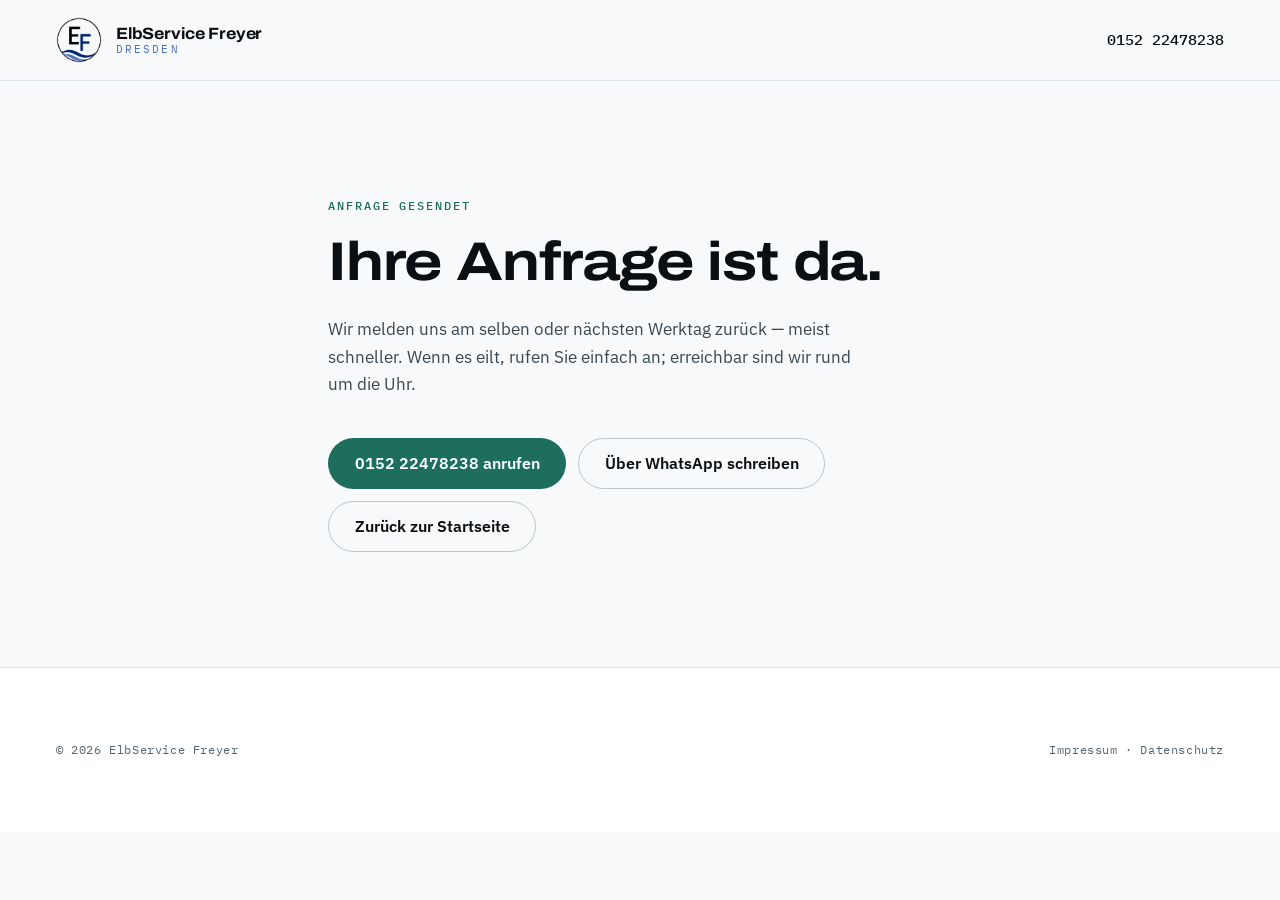
==== danke.html @ c34483cc "Echte Daten, eigene Fotos, Referenzgalerie und Formularversand Kontaktdaten und Rechtstexte - Telefo" ====
<!doctype html>
<html lang="de">
<head>
<meta charset="utf-8">
<meta name="viewport" content="width=device-width, initial-scale=1">
<title>Anfrage gesendet — ElbService Freyer</title>
<meta name="description" content="Ihre Anfrage an ElbService Freyer ist eingegangen.">
<meta name="robots" content="noindex">
<link rel="icon" href="assets/img/signet-ef.png">
<link rel="stylesheet" href="assets/css/schriften.css">
<link rel="stylesheet" href="assets/css/stil.css">
</head>
<body>

<header class="kopf">
  <div class="bahn kopf__inhalt">
    <a class="kopf__logo" href="index.html">
      <img src="assets/img/signet-ef.png" alt="" width="58" height="58">
      <span class="kopf__wortmarke">
        <span class="kopf__name">ElbService Freyer</span>
        <span class="kopf__ort">Dresden</span>
      </span>
    </a>
    <a class="kopf__ruf" href="tel:+4915222478238"><span>0152 22478238</span></a>
  </div>
</header>

<main id="inhalt">
  <section class="abschnitt">
    <div class="bahn" style="max-width:44rem">
      <span class="marke">Anfrage gesendet</span>
      <h1 style="font-size:clamp(2rem,4.5vw,3.4rem)">Ihre Anfrage ist da.</h1>
      <p class="vorspann" style="margin-top:1.5rem">
        Wir melden uns am selben oder nächsten Werktag zurück — meist schneller.
        Wenn es eilt, rufen Sie einfach an; erreichbar sind wir rund um die Uhr.
      </p>

      <div style="display:flex;flex-wrap:wrap;gap:0.75rem;margin-top:2.5rem">
        <a class="knopf knopf--voll" href="tel:+4915222478238">0152 22478238 anrufen</a>
        <a class="knopf knopf--linie" href="https://wa.me/4915222478238" rel="noopener noreferrer" target="_blank">Über WhatsApp schreiben</a>
        <a class="knopf knopf--linie" href="index.html">Zurück zur Startseite</a>
      </div>
    </div>
  </section>
</main>

<footer class="fuss">
  <div class="bahn">
    <div class="fuss__schluss" style="padding-top:0;border:0">
      <span>© <span id="jahr">2026</span> ElbService Freyer</span>
      <span><a href="impressum.html">Impressum</a> · <a href="datenschutz.html">Datenschutz</a></span>
    </div>
  </div>
</footer>

<script>document.getElementById("jahr").textContent = new Date().getFullYear();</script>
</body>
</html>
---- assets/css/schriften.css ----
/* ElbService Freyer — Schriften, lokal ausgeliefert.
   Bewusst nicht ueber fonts.googleapis.com eingebunden: so verlaesst beim
   Seitenaufruf keine IP-Adresse den eigenen Server, und die Seite bleibt
   ohne fremde Verbindung vollstaendig. Geladen werden nur die Schnitte
   latin und latin-ext — alles, was fuer deutschen Text noetig ist. */

/* latin-ext */
@font-face {
  font-family: 'Archivo';
  font-style: normal;
  font-weight: 400 800;
  font-stretch: 100% 125%;
  font-display: swap;
  src: url(../fonts/archivo-latin-ext-400_800.woff2) format('woff2');
  unicode-range: U+0100-02BA, U+02BD-02C5, U+02C7-02CC, U+02CE-02D7, U+02DD-02FF, U+0304, U+0308, U+0329, U+1D00-1DBF, U+1E00-1E9F, U+1EF2-1EFF, U+2020, U+20A0-20AB, U+20AD-20C0, U+2113, U+2C60-2C7F, U+A720-A7FF;
}

/* latin */
@font-face {
  font-family: 'Archivo';
  font-style: normal;
  font-weight: 400 800;
  font-stretch: 100% 125%;
  font-display: swap;
  src: url(../fonts/archivo-latin-400_800.woff2) format('woff2');
  unicode-range: U+0000-00FF, U+0131, U+0152-0153, U+02BB-02BC, U+02C6, U+02DA, U+02DC, U+0304, U+0308, U+0329, U+2000-206F, U+20AC, U+2122, U+2191, U+2193, U+2212, U+2215, U+FEFF, U+FFFD;
}

/* latin-ext */
@font-face {
  font-family: 'IBM Plex Sans';
  font-style: normal;
  font-weight: 400;
  font-stretch: 100%;
  font-display: swap;
  src: url(../fonts/plexsans-latin-ext-400.woff2) format('woff2');
  unicode-range: U+0100-02BA, U+02BD-02C5, U+02C7-02CC, U+02CE-02D7, U+02DD-02FF, U+0304, U+0308, U+0329, U+1D00-1DBF, U+1E00-1E9F, U+1EF2-1EFF, U+2020, U+20A0-20AB, U+20AD-20C0, U+2113, U+2C60-2C7F, U+A720-A7FF;
}

/* latin */
@font-face {
  font-family: 'IBM Plex Sans';
  font-style: normal;
  font-weight: 400;
  font-stretch: 100%;
  font-display: swap;
  src: url(../fonts/plexsans-latin-400.woff2) format('woff2');
  unicode-range: U+0000-00FF, U+0131, U+0152-0153, U+02BB-02BC, U+02C6, U+02DA, U+02DC, U+0304, U+0308, U+0329, U+2000-206F, U+20AC, U+2122, U+2191, U+2193, U+2212, U+2215, U+FEFF, U+FFFD;
}

/* latin-ext */
@font-face {
  font-family: 'IBM Plex Sans';
  font-style: normal;
  font-weight: 500;
  font-stretch: 100%;
  font-display: swap;
  src: url(../fonts/plexsans-latin-ext-500.woff2) format('woff2');
  unicode-range: U+0100-02BA, U+02BD-02C5, U+02C7-02CC, U+02CE-02D7, U+02DD-02FF, U+0304, U+0308, U+0329, U+1D00-1DBF, U+1E00-1E9F, U+1EF2-1EFF, U+2020, U+20A0-20AB, U+20AD-20C0, U+2113, U+2C60-2C7F, U+A720-A7FF;
}

/* latin */
@font-face {
  font-family: 'IBM Plex Sans';
  font-style: normal;
  font-weight: 500;
  font-stretch: 100%;
  font-display: swap;
  src: url(../fonts/plexsans-latin-500.woff2) format('woff2');
  unicode-range: U+0000-00FF, U+0131, U+0152-0153, U+02BB-02BC, U+02C6, U+02DA, U+02DC, U+0304, U+0308, U+0329, U+2000-206F, U+20AC, U+2122, U+2191, U+2193, U+2212, U+2215, U+FEFF, U+FFFD;
}

/* latin-ext */
@font-face {
  font-family: 'IBM Plex Sans';
  font-style: normal;
  font-weight: 600;
  font-stretch: 100%;
  font-display: swap;
  src: url(../fonts/plexsans-latin-ext-600.woff2) format('woff2');
  unicode-range: U+0100-02BA, U+02BD-02C5, U+02C7-02CC, U+02CE-02D7, U+02DD-02FF, U+0304, U+0308, U+0329, U+1D00-1DBF, U+1E00-1E9F, U+1EF2-1EFF, U+2020, U+20A0-20AB, U+20AD-20C0, U+2113, U+2C60-2C7F, U+A720-A7FF;
}

/* latin */
@font-face {
  font-family: 'IBM Plex Sans';
  font-style: normal;
  font-weight: 600;
  font-stretch: 100%;
  font-display: swap;
  src: url(../fonts/plexsans-latin-600.woff2) format('woff2');
  unicode-range: U+0000-00FF, U+0131, U+0152-0153, U+02BB-02BC, U+02C6, U+02DA, U+02DC, U+0304, U+0308, U+0329, U+2000-206F, U+20AC, U+2122, U+2191, U+2193, U+2212, U+2215, U+FEFF, U+FFFD;
}

/* latin-ext */
@font-face {
  font-family: 'IBM Plex Mono';
  font-style: normal;
  font-weight: 400;
  font-display: swap;
  src: url(../fonts/plexmono-latin-ext-400.woff2) format('woff2');
  unicode-range: U+0100-02BA, U+02BD-02C5, U+02C7-02CC, U+02CE-02D7, U+02DD-02FF, U+0304, U+0308, U+0329, U+1D00-1DBF, U+1E00-1E9F, U+1EF2-1EFF, U+2020, U+20A0-20AB, U+20AD-20C0, U+2113, U+2C60-2C7F, U+A720-A7FF;
}

/* latin */
@font-face {
  font-family: 'IBM Plex Mono';
  font-style: normal;
  font-weight: 400;
  font-display: swap;
  src: url(../fonts/plexmono-latin-400.woff2) format('woff2');
  unicode-range: U+0000-00FF, U+0131, U+0152-0153, U+02BB-02BC, U+02C6, U+02DA, U+02DC, U+0304, U+0308, U+0329, U+2000-206F, U+20AC, U+2122, U+2191, U+2193, U+2212, U+2215, U+FEFF, U+FFFD;
}

/* latin-ext */
@font-face {
  font-family: 'IBM Plex Mono';
  font-style: normal;
  font-weight: 500;
  font-display: swap;
  src: url(../fonts/plexmono-latin-ext-500.woff2) format('woff2');
  unicode-range: U+0100-02BA, U+02BD-02C5, U+02C7-02CC, U+02CE-02D7, U+02DD-02FF, U+0304, U+0308, U+0329, U+1D00-1DBF, U+1E00-1E9F, U+1EF2-1EFF, U+2020, U+20A0-20AB, U+20AD-20C0, U+2113, U+2C60-2C7F, U+A720-A7FF;
}

/* latin */
@font-face {
  font-family: 'IBM Plex Mono';
  font-style: normal;
  font-weight: 500;
  font-display: swap;
  src: url(../fonts/plexmono-latin-500.woff2) format('woff2');
  unicode-range: U+0000-00FF, U+0131, U+0152-0153, U+02BB-02BC, U+02C6, U+02DA, U+02DC, U+0304, U+0308, U+0329, U+2000-206F, U+20AC, U+2122, U+2191, U+2193, U+2212, U+2215, U+FEFF, U+FFFD;
}
---- assets/css/stil.css ----
/* ==========================================================================
   ElbService Freyer — Dresden
   Glas- und Fensterreinigung

   Gestaltungssystem
   -----------------
   Die Seite ist als Fenster gebaut. Flaechen sind Scheiben (.scheibe),
   Trennlinien sind Sprossen (.sprosse) — also die Stege, die eine
   Verglasung teilen. Deshalb: keine abgerundeten Ecken an Glasflaechen,
   Haarlinien statt Schatten, und ein Raster mit ungleichen Feldern,
   wie es echte Dresdner Altbaufenster haben.

   Die Akzentfarbe ist das Gruen der Glaskante — die Farbe, die Floatglas
   von der Seite zeigt. Sie ersetzt das erwartbare Signalblau.
   ========================================================================== */

/* --- Token ---------------------------------------------------------------- */

:root {
  /* Farbe */
  --tinte:      #0A0F14;  /* Schrift, aus dem Logo-Schwarz, leicht kuehl   */
  --elbe:       #17356B;  /* Marineblau der Logo-Welle, Traegerfarbe       */
  --strom:      #4A72C4;  /* helleres Wellenblau, sekundaer                */
  --glaskante:  #1E6E5E;  /* Gruen der Floatglas-Kante, einziger Akzent    */
  --tageslicht: #F7F9FA;  /* kuehles Fast-Weiss, Grundflaeche              */
  --dunst:      #DCE4E9;  /* beschlagene Scheibe, Linien und Raender       */
  --weiss:      #FFFFFF;

  /* Schrift */
  --display: "Archivo", "Helvetica Neue", Arial, sans-serif;
  --text:    "IBM Plex Sans", "Segoe UI", system-ui, sans-serif;
  --daten:   "IBM Plex Mono", "SFMono-Regular", Consolas, monospace;

  /* Raster */
  --bahn:  78rem;   /* Breite des Satzspiegels */
  --steg:  1px;     /* Staerke einer Sprosse   */
  --luft:  clamp(4.5rem, 9vw, 8.5rem); /* vertikaler Abstand der Abschnitte */
}

/* --- Grundlage ------------------------------------------------------------ */

*, *::before, *::after { box-sizing: border-box; }

html {
  -webkit-text-size-adjust: 100%;
  scroll-behavior: smooth;
  scroll-padding-top: 6rem;
}

@media (prefers-reduced-motion: reduce) {
  html { scroll-behavior: auto; }
}

body {
  margin: 0;
  background: var(--tageslicht);
  color: var(--tinte);
  font-family: var(--text);
  font-size: 1.0625rem;
  line-height: 1.65;
  font-feature-settings: "kern", "liga";
  -webkit-font-smoothing: antialiased;
}

img, svg { display: block; max-width: 100%; height: auto; }

a { color: inherit; }

:focus-visible {
  outline: 3px solid var(--glaskante);
  outline-offset: 3px;
}

/* Sprungmarke fuer Tastatur- und Screenreader-Nutzung */
.sprung {
  position: absolute;
  left: 1rem;
  top: -6rem;
  z-index: 100;
  padding: 0.75rem 1.25rem;
  background: var(--tinte);
  color: var(--weiss);
  font-family: var(--daten);
  font-size: 0.8125rem;
  text-decoration: none;
  transition: top 0.18s ease;
}
.sprung:focus { top: 1rem; }

/* --- Typografie ----------------------------------------------------------- */

h1, h2, h3, h4 {
  font-family: var(--display);
  font-weight: 700;
  font-stretch: 118%;          /* breit wie eine Fensteroeffnung */
  line-height: 1.04;
  letter-spacing: -0.022em;
  margin: 0;
  text-wrap: balance;
}

h1 { font-size: clamp(2.65rem, 6.6vw, 5.6rem); }
h2 { font-size: clamp(2rem, 4.1vw, 3.35rem); }
h3 { font-size: clamp(1.2rem, 1.7vw, 1.45rem); font-stretch: 106%; letter-spacing: -0.012em; }
h4 { font-size: 1.0625rem; font-stretch: 104%; }

p { margin: 0 0 1.15em; }
p:last-child { margin-bottom: 0; }

/* Kennzeichnung ueber einer Ueberschrift: Nummer, Bereich, Kategorie */
.marke {
  display: block;
  font-family: var(--daten);
  font-size: 0.75rem;
  font-weight: 500;
  letter-spacing: 0.16em;
  text-transform: uppercase;
  color: var(--glaskante);
  margin-bottom: 1.15rem;
}

.vorspann {
  font-size: clamp(1.075rem, 1.35vw, 1.24rem);
  line-height: 1.6;
  color: #3A4750;
  max-width: 54ch;
}

/* --- Raster --------------------------------------------------------------- */

.bahn {
  width: 100%;
  max-width: var(--bahn);
  margin-inline: auto;
  padding-inline: clamp(1.25rem, 4vw, 2.5rem);
}

.abschnitt { padding-block: var(--luft); }

.abschnitt--eng { padding-block: calc(var(--luft) * 0.62); }

/* Sprossen: die Haarlinien, die Flaechen teilen */
.sprosse-oben  { border-top: var(--steg) solid var(--dunst); }
.sprosse-unten { border-bottom: var(--steg) solid var(--dunst); }

.kopfzeile-abschnitt {
  display: grid;
  grid-template-columns: minmax(0, 1fr);
  gap: 1.5rem;
  margin-bottom: clamp(2.5rem, 4.5vw, 4rem);
}

@media (min-width: 60rem) {
  .kopfzeile-abschnitt {
    grid-template-columns: minmax(0, 1.05fr) minmax(0, 0.95fr);
    gap: clamp(2rem, 5vw, 4.5rem);
    align-items: end;
  }
}

/* --- Schaltflaechen ------------------------------------------------------- */

.knopf {
  display: inline-flex;
  align-items: center;
  gap: 0.6rem;
  padding: 0.95rem 1.6rem;
  border: var(--steg) solid transparent;
  border-radius: 999px;
  font-family: var(--text);
  font-size: 0.975rem;
  font-weight: 600;
  line-height: 1.2;
  text-decoration: none;
  cursor: pointer;
  transition: background-color 0.18s ease, color 0.18s ease,
              border-color 0.18s ease, transform 0.18s ease;
}

.knopf:hover { transform: translateY(-2px); }

.knopf--voll {
  background: var(--glaskante);
  color: var(--weiss);
}
.knopf--voll:hover { background: #175A4C; }

.knopf--linie {
  background: transparent;
  color: var(--tinte);
  border-color: #B9C6CE;
}
.knopf--linie:hover { border-color: var(--tinte); background: var(--weiss); }

.knopf--dunkel {
  background: var(--tinte);
  color: var(--weiss);
}
.knopf--dunkel:hover { background: var(--elbe); }

.knopf__pfeil { transition: transform 0.18s ease; }
.knopf:hover .knopf__pfeil { transform: translateX(3px); }

@media (prefers-reduced-motion: reduce) {
  .knopf, .knopf__pfeil { transition: none; }
  .knopf:hover { transform: none; }
  .knopf:hover .knopf__pfeil { transform: none; }
}

/* --- Kopfbereich der Seite ------------------------------------------------ */

.kopf {
  position: sticky;
  top: 0;
  z-index: 50;
  background: rgba(247, 249, 250, 0.88);
  backdrop-filter: saturate(180%) blur(14px);
  -webkit-backdrop-filter: saturate(180%) blur(14px);
  border-bottom: var(--steg) solid var(--dunst);
}

.kopf__inhalt {
  display: flex;
  align-items: center;
  justify-content: space-between;
  gap: 1.5rem;
  min-height: 5rem;
}

.kopf__logo {
  display: flex;
  align-items: center;
  gap: 0.85rem;
  text-decoration: none;
  flex-shrink: 0;
}

.kopf__logo img { width: 2.9rem; height: auto; }

.kopf__wortmarke {
  display: flex;
  flex-direction: column;
  line-height: 1.1;
}

.kopf__name {
  font-family: var(--display);
  font-stretch: 108%;
  font-weight: 700;
  font-size: 1.02rem;
  letter-spacing: -0.01em;
}

.kopf__ort {
  font-family: var(--daten);
  font-size: 0.6875rem;
  letter-spacing: 0.19em;
  text-transform: uppercase;
  color: var(--strom);
}

.kopf__nav {
  display: none;
  gap: 2rem;
}

.kopf__nav a {
  font-size: 0.95rem;
  font-weight: 500;
  text-decoration: none;
  padding-block: 0.35rem;
  border-bottom: 2px solid transparent;
  transition: border-color 0.18s ease;
}

.kopf__nav a:hover { border-bottom-color: var(--glaskante); }

.kopf__ruf {
  display: none;
  align-items: center;
  gap: 0.55rem;
  font-family: var(--daten);
  font-size: 0.94rem;
  font-weight: 500;
  text-decoration: none;
  white-space: nowrap;
}

.kopf__ruf:hover { color: var(--glaskante); }

@media (min-width: 62rem) {
  .kopf__nav { display: flex; }
  .kopf__ruf { display: inline-flex; }
}

/* Auf kleinen Schirmen ersetzt eine feste Leiste unten die Navigation */
.rufleiste {
  position: fixed;
  left: 0;
  right: 0;
  bottom: 0;
  z-index: 60;
  display: grid;
  grid-template-columns: repeat(3, 1fr);
  border-top: var(--steg) solid var(--dunst);
  background: var(--weiss);
}

.rufleiste a {
  padding: 1rem 0.75rem;
  text-align: center;
  font-size: 0.94rem;
  font-weight: 600;
  text-decoration: none;
}

.rufleiste a + a { border-left: var(--steg) solid var(--dunst); }

.rufleiste a:last-child {
  background: var(--glaskante);
  border-left: 0;
  color: var(--weiss);
}

@media (min-width: 62rem) {
  .rufleiste { display: none; }
}

/* --- Aufmacher: eine Scheibe, die einmal gewischt wird -------------------- */

.aufmacher {
  position: relative;
  overflow: hidden;
  border-bottom: var(--steg) solid var(--dunst);
  isolation: isolate;
}

/* Ebene 1 — das, was hinter der Scheibe liegt.
   Bis das eigene Foto vorliegt, steht hier Dresdner Vormittagshimmel
   aus reinem CSS. Austausch: .aufmacher__blick { background-image: url(...) } */
.aufmacher__blick {
  position: absolute;
  inset: 0;
  z-index: -2;
  background-color: #9FBBD4;
  background-position: center 62%;
  background-image:
    /* Verdunklung nur unten, wo die Schrift steht */
    linear-gradient(to top, rgba(9, 20, 38, 0.78) 0%, rgba(9, 20, 38, 0.46) 32%, rgba(9, 20, 38, 0.12) 58%, rgba(9, 20, 38, 0) 78%),
    /* Lichteinfall von links oben, wie durch eine offene Fensterlaibung */
    radial-gradient(120% 90% at 14% 6%, rgba(255, 255, 255, 0.9) 0%, rgba(255, 255, 255, 0) 52%),
    /* Himmel ueber der Elbe: hell oben, tief unten */
    url("../img/aufmacher.jpg");
  background-size: cover;
  background-position: center;
}

/* Ebene 2 — der Schmutzfilm. Wird beim Laden einmal abgezogen. */
.aufmacher__film {
  position: absolute;
  inset: -2%;
  z-index: -1;
  pointer-events: none;
  backdrop-filter: blur(7px) saturate(65%) brightness(108%);
  -webkit-backdrop-filter: blur(7px) saturate(65%) brightness(108%);
  background-image:
    repeating-linear-gradient(96deg,
      rgba(255, 255, 255, 0.26) 0px,
      rgba(255, 255, 255, 0.26) 2px,
      rgba(255, 255, 255, 0)    2px,
      rgba(255, 255, 255, 0)    17px),
    repeating-linear-gradient(83deg,
      rgba(190, 205, 215, 0.3) 0px,
      rgba(190, 205, 215, 0.3) 1px,
      rgba(190, 205, 215, 0)   1px,
      rgba(190, 205, 215, 0)   28px);
  clip-path: polygon(-25% 0, 100% 0, 100% 100%, 0 100%);
  animation: abziehen 1.5s cubic-bezier(0.55, 0.06, 0.32, 1) 0.35s forwards;
}

@keyframes abziehen {
  to { clip-path: polygon(112% 0, 130% 0, 130% 100%, 100% 100%); }
}

/* Die Kante des Abziehers, die dem Film vorausläuft */
.aufmacher__kante {
  position: absolute;
  top: -12%;
  bottom: -12%;
  left: 0;
  width: 3px;
  z-index: -1;
  pointer-events: none;
  transform: rotate(6deg) translateX(-30vw);
  background: linear-gradient(to bottom,
    rgba(255, 255, 255, 0),
    rgba(255, 255, 255, 0.95) 18%,
    rgba(255, 255, 255, 0.95) 82%,
    rgba(255, 255, 255, 0));
  box-shadow: 0 0 26px 7px rgba(255, 255, 255, 0.5);
  opacity: 0;
  animation: kante-laeuft 1.5s cubic-bezier(0.55, 0.06, 0.32, 1) 0.35s forwards;
}

@keyframes kante-laeuft {
  0%   { transform: rotate(6deg) translateX(-30vw); opacity: 0; }
  12%  { opacity: 1; }
  88%  { opacity: 1; }
  100% { transform: rotate(6deg) translateX(112vw); opacity: 0; }
}

/* Wer Bewegung reduziert, bekommt die saubere Scheibe sofort. */
@media (prefers-reduced-motion: reduce) {
  .aufmacher__film { animation: none; opacity: 0; }
  .aufmacher__kante { animation: none; opacity: 0; }
}

.aufmacher__satz {
  position: relative;
  padding-block: clamp(6rem, 15vh, 11rem) clamp(3.5rem, 7vh, 5.5rem);
  min-height: min(82vh, 46rem);
  display: flex;
  flex-direction: column;
  justify-content: flex-end;
  color: var(--weiss);
}

/* Die Ortszeile steht im hellen Teil des Bildes und braucht einen eigenen
   Grund — sonst haengt ihre Lesbarkeit davon ab, welches Foto dahinterliegt. */
.aufmacher__ort {
  align-self: flex-start;
  margin: 0 0 1.6rem;
  padding: 0.45rem 0.85rem;
  background: rgba(9, 20, 38, 0.55);
  backdrop-filter: blur(8px);
  -webkit-backdrop-filter: blur(8px);
  border: var(--steg) solid rgba(255, 255, 255, 0.3);
  font-family: var(--daten);
  font-size: 0.72rem;
  letter-spacing: 0.18em;
  text-transform: uppercase;
  color: var(--weiss);
}

/* Die Sprosse laeuft durch die Zeile — wie ein Fensterkreuz vor dem Blick */
.aufmacher__titel {
  position: relative;
  max-width: 17ch;
  text-shadow: 0 2px 30px rgba(10, 15, 20, 0.32);
}

.aufmacher__titel::after {
  content: "";
  position: absolute;
  left: -100vw;
  right: -100vw;
  top: 52%;
  height: var(--steg);
  background: rgba(255, 255, 255, 0.5);
  pointer-events: none;
}

/* Der senkrechte Steg laeuft ueber die volle Hoehe des Aufmachers. */
.aufmacher__satz::before {
  content: "";
  position: absolute;
  top: 0;
  bottom: 0;
  left: 63%;
  width: var(--steg);
  background: linear-gradient(to bottom,
    rgba(255, 255, 255, 0),
    rgba(255, 255, 255, 0.42) 18%,
    rgba(255, 255, 255, 0.42) 88%,
    rgba(255, 255, 255, 0));
  pointer-events: none;
}

/* Auf schmalen Schirmen fehlt der senkrechte Steg — die Waagerechte allein
   liest sich dann wie ein Durchstreichen, deshalb entfaellt auch sie. */
@media (max-width: 44rem) {
  .aufmacher__satz::before { display: none; }
  .aufmacher__titel::after { display: none; }
}

.aufmacher__text {
  margin-top: 1.9rem;
  max-width: 46ch;
  font-size: clamp(1.075rem, 1.4vw, 1.22rem);
  line-height: 1.58;
  color: rgba(255, 255, 255, 0.94);
  text-shadow: 0 1px 16px rgba(10, 15, 20, 0.4);
}

.aufmacher__wege {
  display: flex;
  flex-wrap: wrap;
  gap: 0.85rem;
  margin-top: 2.6rem;
}

.aufmacher__weiss {
  background: var(--weiss);
  color: var(--tinte);
}
.aufmacher__weiss:hover { background: var(--tageslicht); }

.aufmacher__klar {
  background: rgba(255, 255, 255, 0.1);
  color: var(--weiss);
  border-color: rgba(255, 255, 255, 0.55);
}
.aufmacher__klar:hover { background: rgba(255, 255, 255, 0.2); }

/* Kennzahlenband unter dem Aufmacher.
   Die Sprossen entstehen als 1px-Luecke ueber der Traegerfarbe — so sitzen
   sie bei jeder Spaltenzahl richtig, ohne Randregeln je Feld. */
.band {
  display: grid;
  grid-template-columns: repeat(2, minmax(0, 1fr));
  gap: var(--steg);
  background: var(--dunst);
  border-block: var(--steg) solid var(--dunst);
}

.band__feld {
  padding: 1.7rem clamp(1.25rem, 3vw, 2.25rem);
  background: var(--weiss);
}

.band__wert {
  display: block;
  font-family: var(--display);
  font-stretch: 112%;
  font-weight: 700;
  font-size: clamp(1.15rem, 1.5vw, 1.32rem);
  letter-spacing: -0.015em;
  line-height: 1.2;
  margin-bottom: 0.45rem;
  text-wrap: balance;
}

.band__was {
  font-family: var(--daten);
  font-size: 0.75rem;
  letter-spacing: 0.11em;
  text-transform: uppercase;
  color: #55636D;
}

@media (min-width: 52rem) {
  .band { grid-template-columns: repeat(4, minmax(0, 1fr)); }
}

/* --- Zwei Wege: Zuhause und Objekt --------------------------------------- */

.wege {
  display: grid;
  grid-template-columns: minmax(0, 1fr);
  gap: var(--steg);
  background: var(--dunst);
  border: var(--steg) solid var(--dunst);
}

@media (min-width: 54rem) {
  .wege { grid-template-columns: repeat(2, minmax(0, 1fr)); }
}

.weg {
  display: flex;
  flex-direction: column;
  gap: 1.5rem;
  padding: clamp(2rem, 4vw, 3.25rem);
  background: var(--weiss);
}

.weg__kopf {
  display: flex;
  align-items: baseline;
  justify-content: space-between;
  gap: 1rem;
}

.weg__wer {
  font-family: var(--daten);
  font-size: 0.75rem;
  letter-spacing: 0.16em;
  text-transform: uppercase;
  color: var(--strom);
}

.weg__liste {
  list-style: none;
  margin: 0;
  padding: 0;
  display: grid;
  gap: 0.85rem;
}

.weg__liste li {
  display: grid;
  grid-template-columns: 1.35rem minmax(0, 1fr);
  gap: 0.7rem;
  align-items: start;
  font-size: 0.985rem;
  color: #3A4750;
}

.weg__haken {
  width: 1.35rem;
  height: 1.35rem;
  flex-shrink: 0;
  color: var(--glaskante);
  margin-top: 0.1rem;
}

.weg__fuss { margin-top: auto; padding-top: 0.5rem; }

/* --- Leistungen: ein Fenster mit ungleichen Feldern ----------------------- */

.fenster {
  display: grid;
  grid-template-columns: minmax(0, 1fr);
  gap: var(--steg);
  background: var(--dunst);
  border: var(--steg) solid var(--dunst);
}

/* Ab Tablet: das grosse Feld links, vier kleinere rechts —
   die Aufteilung eines Altbaufensters mit Oberlicht. */
@media (min-width: 50rem) {
  .fenster {
    grid-template-columns: repeat(2, minmax(0, 1fr));
    grid-template-rows: repeat(2, minmax(0, 1fr));
  }
  .fenster__feld--gross {
    grid-row: span 2;
  }
}

@media (min-width: 72rem) {
  .fenster {
    grid-template-columns: 1.35fr 1fr 1fr;
    grid-template-rows: repeat(2, minmax(0, 1fr));
  }
}

.fenster__feld {
  display: flex;
  flex-direction: column;
  gap: 0.9rem;
  padding: clamp(1.75rem, 3vw, 2.5rem);
  background: var(--weiss);
  transition: background-color 0.2s ease;
}

.fenster__feld:hover { background: #FCFDFD; }

.fenster__feld--gross { justify-content: space-between; }

.fenster__zeichen {
  width: 2.5rem;
  height: 2.5rem;
  color: var(--elbe);
  margin-bottom: 0.35rem;
}

.fenster__feld--gross .fenster__zeichen { width: 3.1rem; height: 3.1rem; }

.fenster__text {
  font-size: 0.975rem;
  color: #3A4750;
  margin: 0;
}

.fenster__mit {
  list-style: none;
  margin: 0.35rem 0 0;
  padding: 0;
  display: flex;
  flex-wrap: wrap;
  gap: 0.4rem;
}

.fenster__mit li {
  font-family: var(--daten);
  font-size: 0.7rem;
  letter-spacing: 0.06em;
  text-transform: uppercase;
  color: #55636D;
  border: var(--steg) solid var(--dunst);
  padding: 0.3rem 0.6rem;
}

/* --- Ergebnis: Regler zwischen vorher und nachher ------------------------ */

.ergebnis {
  position: relative;
  border: var(--steg) solid var(--dunst);
  background: var(--weiss);
  overflow: hidden;
  aspect-ratio: 4 / 5;
  touch-action: pan-y;
}

@media (min-width: 50rem) {
  .ergebnis { aspect-ratio: 4 / 3; }
}

.ergebnis__bild {
  position: absolute;
  inset: 0;
  width: 100%;
  height: 100%;
  object-fit: cover;
  user-select: none;
  -webkit-user-drag: none;
}

.ergebnis__bild--nachher {
  /* Der geputzte Zustand liegt oben und wird von links freigegeben. */
  clip-path: inset(0 calc(100% - var(--stand, 50%)) 0 0);
}

.ergebnis__schild {
  position: absolute;
  bottom: 1rem;
  z-index: 3;
  font-family: var(--daten);
  font-size: 0.7rem;
  letter-spacing: 0.15em;
  text-transform: uppercase;
  padding: 0.4rem 0.75rem;
  background: rgba(10, 15, 20, 0.72);
  color: var(--weiss);
  pointer-events: none;
}

.ergebnis__schild--vorher  { right: 1rem; }
.ergebnis__schild--nachher { left: 1rem; }

.ergebnis__kante {
  position: absolute;
  top: 0;
  bottom: 0;
  left: var(--stand, 50%);
  width: 2px;
  z-index: 4;
  background: var(--weiss);
  box-shadow: 0 0 18px rgba(10, 15, 20, 0.35);
  pointer-events: none;
  transform: translateX(-1px);
}

.ergebnis__griff {
  position: absolute;
  top: 50%;
  left: 50%;
  width: 3rem;
  height: 3rem;
  transform: translate(-50%, -50%);
  border-radius: 999px;
  background: var(--weiss);
  color: var(--tinte);
  display: grid;
  place-items: center;
  box-shadow: 0 4px 20px rgba(10, 15, 20, 0.3);
}

/* Der eigentliche Regler liegt unsichtbar darueber:
   so funktionieren Ziehen, Tastatur und Screenreader ohne Zusatzcode. */
.ergebnis__regler {
  position: absolute;
  inset: 0;
  z-index: 5;
  width: 100%;
  height: 100%;
  margin: 0;
  opacity: 0;
  cursor: ew-resize;
  appearance: none;
  -webkit-appearance: none;
  background: transparent;
}

.ergebnis__regler:focus-visible { opacity: 0; }
.ergebnis:has(.ergebnis__regler:focus-visible) {
  outline: 3px solid var(--glaskante);
  outline-offset: 3px;
}

/* --- Ablauf: hier tragen die Nummern echte Reihenfolge ------------------- */

.ablauf {
  list-style: none;
  margin: 0;
  padding: 0;
  display: grid;
  grid-template-columns: minmax(0, 1fr);
  gap: var(--steg);
  background: var(--dunst);
  border: var(--steg) solid var(--dunst);
  counter-reset: schritt;
}

@media (min-width: 44rem) { .ablauf { grid-template-columns: repeat(2, minmax(0, 1fr)); } }
@media (min-width: 68rem) { .ablauf { grid-template-columns: repeat(4, minmax(0, 1fr)); } }

.ablauf__schritt {
  counter-increment: schritt;
  padding: clamp(1.75rem, 3vw, 2.4rem);
  background: var(--weiss);
  display: flex;
  flex-direction: column;
  gap: 0.75rem;
}

.ablauf__schritt::before {
  content: counter(schritt, decimal-leading-zero);
  font-family: var(--daten);
  font-size: 0.8rem;
  font-weight: 500;
  letter-spacing: 0.14em;
  color: var(--glaskante);
  padding-bottom: 0.85rem;
  border-bottom: var(--steg) solid var(--dunst);
  margin-bottom: 0.35rem;
}

.ablauf__text {
  font-size: 0.975rem;
  color: #3A4750;
  margin: 0;
}

/* --- Was den Preis bestimmt ---------------------------------------------- */

.rechnung {
  display: grid;
  grid-template-columns: minmax(0, 1fr);
  gap: var(--steg);
  background: var(--dunst);
  border: var(--steg) solid var(--dunst);
}

@media (min-width: 56rem) { .rechnung { grid-template-columns: repeat(2, minmax(0, 1fr)); } }

.rechnung__posten {
  display: grid;
  grid-template-columns: minmax(0, 1fr) auto;
  gap: 0.5rem 1.5rem;
  align-items: baseline;
  padding: 1.5rem clamp(1.5rem, 3vw, 2.25rem);
  background: var(--weiss);
}

.rechnung__was {
  font-family: var(--display);
  font-stretch: 106%;
  font-weight: 700;
  font-size: 1.06rem;
  letter-spacing: -0.01em;
}

.rechnung__wirkung {
  font-family: var(--daten);
  font-size: 0.72rem;
  letter-spacing: 0.1em;
  text-transform: uppercase;
  color: var(--strom);
  white-space: nowrap;
}

.rechnung__erklaerung {
  grid-column: 1 / -1;
  font-size: 0.95rem;
  color: #3A4750;
  margin: 0;
}

.hinweis {
  display: flex;
  gap: 0.85rem;
  align-items: flex-start;
  margin-top: 1.75rem;
  padding: 1.25rem 1.5rem;
  background: #EAF2F0;
  border-left: 3px solid var(--glaskante);
  font-size: 0.965rem;
  color: #23453C;
}

.hinweis svg { width: 1.25rem; height: 1.25rem; flex-shrink: 0; margin-top: 0.15rem; }

/* --- Einsatzgebiet -------------------------------------------------------- */

.gebiet {
  display: grid;
  grid-template-columns: minmax(0, 1fr);
  gap: clamp(2rem, 5vw, 4rem);
}

@media (min-width: 60rem) {
  .gebiet { grid-template-columns: minmax(0, 0.9fr) minmax(0, 1.1fr); align-items: start; }
}

.gebiet__orte {
  list-style: none;
  margin: 0;
  padding: 0;
  display: flex;
  flex-wrap: wrap;
  gap: 0.5rem;
}

.gebiet__orte li {
  font-family: var(--daten);
  font-size: 0.8rem;
  letter-spacing: 0.04em;
  padding: 0.45rem 0.85rem;
  background: var(--weiss);
  border: var(--steg) solid var(--dunst);
}

.gebiet__orte li[data-kern] {
  border-color: var(--elbe);
  color: var(--elbe);
  font-weight: 500;
}

/* --- Stimmen -------------------------------------------------------------- */

.stimmen {
  display: grid;
  grid-template-columns: minmax(0, 1fr);
  gap: var(--steg);
  background: var(--dunst);
  border: var(--steg) solid var(--dunst);
}

@media (min-width: 54rem) { .stimmen { grid-template-columns: repeat(3, minmax(0, 1fr)); } }

.stimme {
  margin: 0;
  padding: clamp(1.75rem, 3vw, 2.4rem);
  background: var(--weiss);
  display: flex;
  flex-direction: column;
  gap: 1.1rem;
}

.stimme__satz {
  font-family: var(--display);
  font-stretch: 104%;
  font-weight: 500;
  font-size: 1.1rem;
  line-height: 1.42;
  letter-spacing: -0.012em;
  margin: 0;
}

.stimme__wer {
  margin-top: auto;
  font-family: var(--daten);
  font-size: 0.75rem;
  letter-spacing: 0.1em;
  text-transform: uppercase;
  color: #55636D;
}

/* --- Anfrage -------------------------------------------------------------- */

.anfrage {
  background: var(--tinte);
  color: var(--tageslicht);
}

.anfrage h2 { color: var(--weiss); }
.anfrage .marke { color: #6FD3B8; }
.anfrage .vorspann { color: #AFBDC6; }

.anfrage__raster {
  display: grid;
  grid-template-columns: minmax(0, 1fr);
  gap: clamp(2.5rem, 5vw, 4.5rem);
}

@media (min-width: 62rem) {
  .anfrage__raster { grid-template-columns: minmax(0, 1.15fr) minmax(0, 0.85fr); }
}

.formular { display: grid; gap: 1.35rem; }

.feld { display: grid; gap: 0.5rem; }

.feld > label,
.feldgruppe > legend {
  font-family: var(--daten);
  font-size: 0.72rem;
  letter-spacing: 0.13em;
  text-transform: uppercase;
  color: #8FA0AC;
  padding: 0;
}

.feld input,
.feld textarea,
.feld select {
  width: 100%;
  padding: 0.9rem 1rem;
  font-family: var(--text);
  font-size: 1rem;
  color: var(--weiss);
  background: rgba(255, 255, 255, 0.05);
  border: var(--steg) solid rgba(255, 255, 255, 0.2);
  border-radius: 0;
  transition: border-color 0.18s ease, background-color 0.18s ease;
}

.feld textarea { min-height: 8rem; resize: vertical; }

.feld input::placeholder,
.feld textarea::placeholder { color: #6E808D; }

.feld input:hover,
.feld textarea:hover { border-color: rgba(255, 255, 255, 0.4); }

.feld input:focus,
.feld textarea:focus {
  outline: none;
  border-color: #6FD3B8;
  background: rgba(255, 255, 255, 0.09);
}

.feldgruppe {
  border: 0;
  margin: 0;
  padding: 0;
  display: grid;
  gap: 0.5rem;
}

.wahl { display: flex; flex-wrap: wrap; gap: 0.6rem; }

.wahl input {
  position: absolute;
  width: 1px;
  height: 1px;
  opacity: 0;
  pointer-events: none;
}

.wahl label {
  padding: 0.7rem 1.3rem;
  border: var(--steg) solid rgba(255, 255, 255, 0.24);
  border-radius: 999px;
  font-size: 0.94rem;
  font-weight: 500;
  cursor: pointer;
  transition: background-color 0.18s ease, border-color 0.18s ease, color 0.18s ease;
}

.wahl label:hover { border-color: rgba(255, 255, 255, 0.55); }

.wahl input:checked + label {
  background: #6FD3B8;
  border-color: #6FD3B8;
  color: var(--tinte);
}

.wahl input:focus-visible + label {
  outline: 3px solid #6FD3B8;
  outline-offset: 3px;
}

.formular__fuss {
  display: flex;
  flex-wrap: wrap;
  align-items: center;
  gap: 1.25rem;
  margin-top: 0.5rem;
}

.formular__recht {
  font-size: 0.85rem;
  line-height: 1.5;
  color: #8FA0AC;
  max-width: 40ch;
}

.formular__recht a { color: #AFBDC6; }

.knopf--glas {
  background: #6FD3B8;
  color: var(--tinte);
}
.knopf--glas:hover { background: #8AE0C8; }

/* Direkter Draht neben dem Formular */
.draht {
  display: grid;
  align-self: start;
  gap: var(--steg);
  background: rgba(255, 255, 255, 0.14);
  border: var(--steg) solid rgba(255, 255, 255, 0.14);
  align-content: start;
}

.draht__zeile {
  padding: 1.5rem;
  background: var(--tinte);
  display: grid;
  gap: 0.4rem;
}

.draht__was {
  font-family: var(--daten);
  font-size: 0.72rem;
  letter-spacing: 0.13em;
  text-transform: uppercase;
  color: #8FA0AC;
}

.draht__wert {
  font-family: var(--display);
  font-stretch: 108%;
  font-weight: 700;
  font-size: 1.22rem;
  letter-spacing: -0.015em;
  color: var(--weiss);
  text-decoration: none;
  overflow-wrap: anywhere;
}

a.draht__wert:hover { color: #6FD3B8; }

.draht__zusatz { font-size: 0.9rem; color: #8FA0AC; }

/* --- Fusszeile ------------------------------------------------------------ */

.fuss {
  background: var(--weiss);
  border-top: var(--steg) solid var(--dunst);
  padding-block: clamp(3rem, 6vw, 4.5rem) 6rem;
}

@media (min-width: 62rem) { .fuss { padding-bottom: clamp(3rem, 6vw, 4.5rem); } }

.fuss__raster {
  display: grid;
  grid-template-columns: minmax(0, 1fr);
  gap: 2.5rem;
  padding-bottom: 2.5rem;
  border-bottom: var(--steg) solid var(--dunst);
}

@media (min-width: 52rem) {
  .fuss__raster { grid-template-columns: 1.4fr 1fr 1fr; gap: 3rem; }
}

.fuss__logo { display: flex; align-items: center; gap: 0.85rem; margin-bottom: 1.1rem; }
.fuss__logo img { width: 3.2rem; }

.fuss h4 {
  font-family: var(--daten);
  font-size: 0.72rem;
  font-weight: 500;
  font-stretch: normal;
  letter-spacing: 0.13em;
  text-transform: uppercase;
  color: #55636D;
  margin-bottom: 1rem;
}

.fuss__liste { list-style: none; margin: 0; padding: 0; display: grid; gap: 0.65rem; }
.fuss__liste a { font-size: 0.95rem; text-decoration: none; }
.fuss__liste a:hover { color: var(--glaskante); }

.fuss__schluss {
  display: flex;
  flex-wrap: wrap;
  justify-content: space-between;
  gap: 1rem;
  padding-top: 1.75rem;
  font-family: var(--daten);
  font-size: 0.75rem;
  letter-spacing: 0.05em;
  color: #55636D;
}

.fuss__schluss a { text-decoration: none; }
.fuss__schluss a:hover { color: var(--glaskante); }

/* --- Rechtstexte ---------------------------------------------------------- */

.prosa { max-width: 68ch; }
.prosa h2 { margin-top: 3rem; margin-bottom: 1rem; }
.prosa h3 { margin-top: 2rem; margin-bottom: 0.65rem; }
.prosa h2:first-of-type { margin-top: 0; }
.prosa ul { padding-left: 1.25rem; margin: 0 0 1.15em; }
.prosa li { margin-bottom: 0.4rem; }
.prosa address { font-style: normal; }

.titelzeile {
  padding-block: clamp(3.5rem, 8vw, 6rem) clamp(2rem, 4vw, 3rem);
  border-bottom: var(--steg) solid var(--dunst);
}

.zurueck {
  display: inline-flex;
  align-items: center;
  gap: 0.5rem;
  font-family: var(--daten);
  font-size: 0.78rem;
  letter-spacing: 0.1em;
  text-transform: uppercase;
  text-decoration: none;
  color: #55636D;
  margin-bottom: 1.75rem;
}
.zurueck:hover { color: var(--glaskante); }

/* --- Platzhalter ---------------------------------------------------------
   Steht bewusst am Dateiende: so gewinnt die Farbe gegen jede vorher
   gesetzte Regel, auch im dunklen Kontaktblock. Alle so markierten Stellen
   muessen vor dem Livegang ersetzt werden. */

.platzhalter {
  background: repeating-linear-gradient(135deg,
    #FFF6E0 0px, #FFF6E0 9px, #FDEBC4 9px, #FDEBC4 18px);
  outline: 1px dashed #C79A2E;
  outline-offset: -1px;
  color: #6B4E12;
}

a.platzhalter:hover { color: #4A360C; }

/* --- Referenzen: Bilder in einem Fenster mit ungleichen Feldern ---------- */

.galerie {
  display: grid;
  grid-template-columns: repeat(2, minmax(0, 1fr));
  gap: var(--steg);
  background: var(--dunst);
  border: var(--steg) solid var(--dunst);
}

@media (min-width: 56rem) {
  .galerie { grid-template-columns: repeat(4, minmax(0, 1fr)); }
  /* Das erste Bild bekommt zwei Felder — es traegt den Abschnitt. */
  .galerie__stueck:first-child { grid-column: span 2; grid-row: span 2; }
}

.galerie__stueck {
  position: relative;
  display: block;
  padding: 0;
  border: 0;
  background: var(--weiss);
  cursor: zoom-in;
  overflow: hidden;
  aspect-ratio: 4 / 3;
  font: inherit;
  color: inherit;
  text-align: left;
}

@media (min-width: 56rem) {
  .galerie__stueck:first-child { aspect-ratio: auto; }
}

.galerie__bild {
  position: absolute;
  inset: 0;
  width: 100%;
  height: 100%;
  object-fit: cover;
  transition: transform 0.45s cubic-bezier(0.2, 0, 0.2, 1);
}

.galerie__stueck:hover .galerie__bild { transform: scale(1.04); }

.galerie__was {
  position: absolute;
  left: 0;
  right: 0;
  bottom: 0;
  padding: 2.5rem 1.1rem 0.9rem;
  background: linear-gradient(to top, rgba(9, 20, 38, 0.82), rgba(9, 20, 38, 0));
  color: var(--weiss);
  font-family: var(--daten);
  font-size: 0.72rem;
  letter-spacing: 0.09em;
  text-transform: uppercase;
}

@media (prefers-reduced-motion: reduce) {
  .galerie__bild { transition: none; }
  .galerie__stueck:hover .galerie__bild { transform: none; }
}

/* Grossansicht.
   Wichtig: der eigene display-Wert gilt nur im geoeffneten Zustand. Sonst
   schlaegt er die Browserregel fuer das geschlossene <dialog>, und das
   unsichtbare Fenster liegt ueber der Seite und faengt jeden Klick ab. */
.lupe { display: none; }

.lupe[open] {
  position: fixed;
  inset: 0;
  z-index: 90;
  display: grid;
  grid-template-rows: auto 1fr auto;
  gap: 1rem;
  padding: clamp(1rem, 3vw, 2rem);
  background: rgba(9, 20, 38, 0.94);
  border: 0;
  max-width: none;
  max-height: none;
  width: 100%;
  height: 100%;
}

.lupe::backdrop { background: rgba(9, 20, 38, 0.94); }

.lupe__kopf { display: flex; justify-content: flex-end; }

.lupe__zu {
  display: inline-flex;
  align-items: center;
  gap: 0.5rem;
  padding: 0.6rem 1.1rem;
  border: var(--steg) solid rgba(255, 255, 255, 0.35);
  border-radius: 999px;
  background: transparent;
  color: var(--weiss);
  font-family: var(--daten);
  font-size: 0.76rem;
  letter-spacing: 0.1em;
  text-transform: uppercase;
  cursor: pointer;
}

.lupe__zu:hover { background: rgba(255, 255, 255, 0.12); }

.lupe__bild {
  min-height: 0;
  width: 100%;
  height: 100%;
  object-fit: contain;
}

.lupe__fuss {
  display: flex;
  flex-wrap: wrap;
  align-items: center;
  justify-content: space-between;
  gap: 1rem;
  color: rgba(255, 255, 255, 0.82);
  font-family: var(--daten);
  font-size: 0.76rem;
  letter-spacing: 0.06em;
}

.lupe__blaettern { display: flex; gap: 0.5rem; }

.lupe__pfeil {
  display: grid;
  place-items: center;
  width: 2.75rem;
  height: 2.75rem;
  border: var(--steg) solid rgba(255, 255, 255, 0.35);
  border-radius: 999px;
  background: transparent;
  color: var(--weiss);
  cursor: pointer;
}

.lupe__pfeil:hover { background: rgba(255, 255, 255, 0.12); }

/* --- Wer bei Ihnen klingelt ---------------------------------------------- */

.person {
  display: grid;
  grid-template-columns: minmax(0, 1fr);
  gap: var(--steg);
  background: var(--dunst);
  border: var(--steg) solid var(--dunst);
}

@media (min-width: 54rem) {
  .person { grid-template-columns: minmax(0, 0.62fr) minmax(0, 1fr); }
}

.person__bild {
  width: 100%;
  height: 100%;
  min-height: 20rem;
  object-fit: cover;
  object-position: 50% 22%;
  background: var(--weiss);
}

.person__satz {
  display: flex;
  flex-direction: column;
  justify-content: center;   /* mittig zum hohen Bild daneben */
  gap: 1.35rem;
  padding: clamp(2rem, 4vw, 3.25rem);
  background: var(--weiss);
}

.person__wege {
  display: flex;
  flex-wrap: wrap;
  gap: 0.5rem;
  margin: 0;
  padding: 0;
  list-style: none;
}

.person__wege li {
  display: inline-flex;
  align-items: center;
  gap: 0.45rem;
  padding: 0.45rem 0.85rem;
  border: var(--steg) solid var(--dunst);
  font-family: var(--daten);
  font-size: 0.74rem;
  letter-spacing: 0.06em;
}

.person__wege svg { width: 0.95rem; height: 0.95rem; color: var(--glaskante); }

/* --- Rueckmeldung des Formulars ------------------------------------------ */

.meldung {
  display: flex;
  gap: 0.85rem;
  align-items: flex-start;
  padding: 1.15rem 1.35rem;
  border-left: 3px solid;
  font-size: 0.965rem;
}

.meldung svg { width: 1.25rem; height: 1.25rem; flex-shrink: 0; margin-top: 0.15rem; }

.meldung--gut  { background: rgba(111, 211, 184, 0.14); border-color: #6FD3B8; color: #C7EFE3; }
.meldung--fehl { background: rgba(255, 138, 128, 0.12); border-color: #FF8A80; color: #FFCFCA; }

/* Falle fuer selbsttaetige Eintraege — fuer Menschen unsichtbar */
.falle {
  position: absolute;
  left: -9999px;
  width: 1px;
  height: 1px;
  overflow: hidden;
}
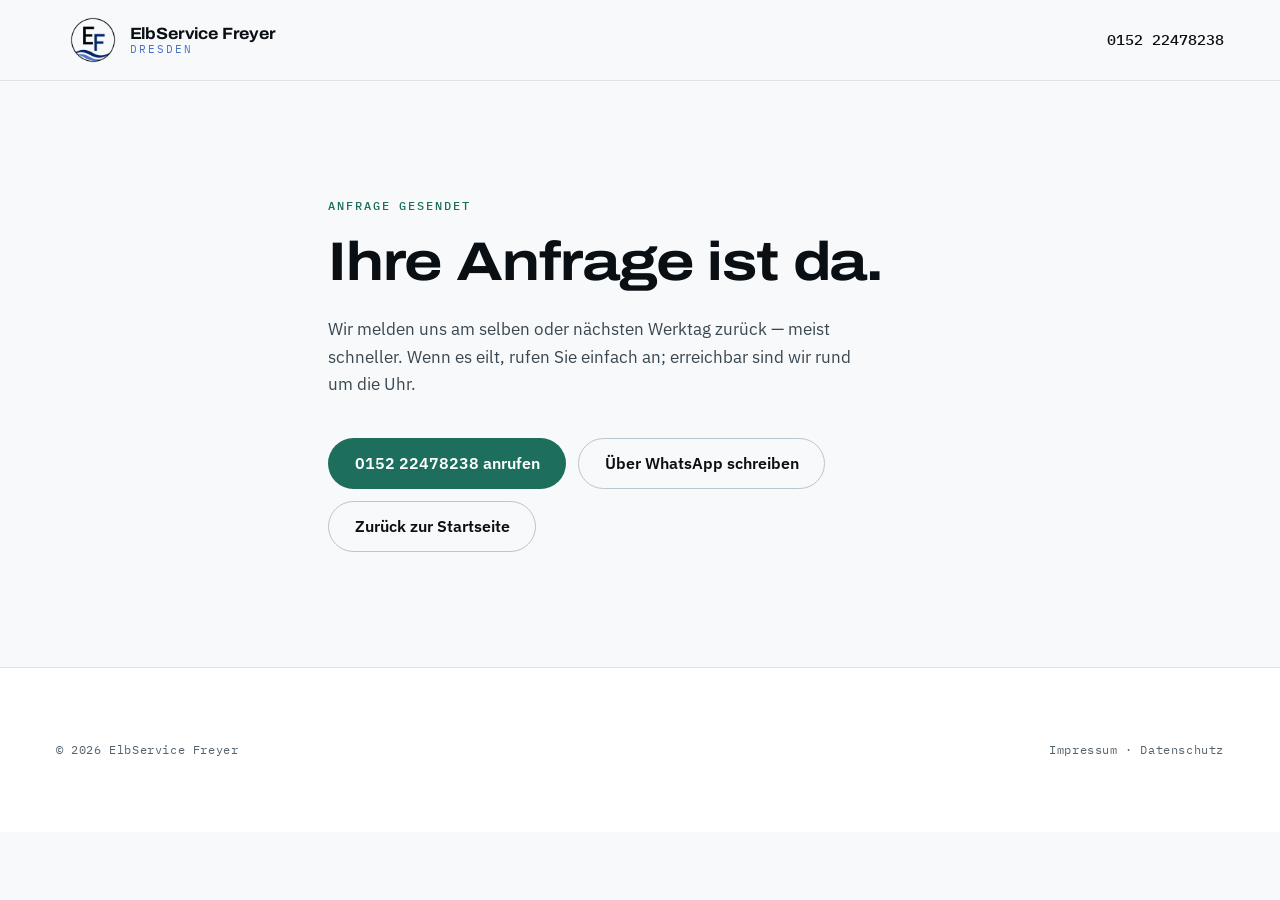
==== commit f9c6158a: "Lokale Auffindbarkeit, Bildgewicht und Bewegung beim Scrollen Strukturierte Daten   Block mit LocalB" ====
--- a/danke.html
+++ b/danke.html
@@ -15,7 +15,11 @@
 <header class="kopf">
   <div class="bahn kopf__inhalt">
     <a class="kopf__logo" href="index.html">
-      <img src="assets/img/signet-ef.png" alt="" width="58" height="58">
+      <picture>
+        <source srcset="assets/img/signet-ef-128.webp 128w, assets/img/signet-ef.webp 256w"
+                sizes="58px" type="image/webp">
+        <img src="assets/img/signet-ef.png" alt="" width="58" height="58">
+      </picture>
       <span class="kopf__wortmarke">
         <span class="kopf__name">ElbService Freyer</span>
         <span class="kopf__ort">Dresden</span>
--- a/assets/css/stil.css
+++ b/assets/css/stil.css
@@ -63,6 +63,44 @@
 }
 
 img, svg { display: block; max-width: 100%; height: auto; }
+
+/* <picture> umschliesst jedes Foto, damit der Browser WebP waehlen kann.
+   display:contents nimmt die Huelle aus dem Layout — die Regeln greifen
+   weiter am <img>, als staende es unveraendert an seiner alten Stelle. */
+picture { display: contents; }
+
+/* --- Auftritt beim Scrollen ------------------------------------------------
+   Abschnitte blenden beim Hereinscrollen um eine Haaresbreite auf. Der
+   Versatz bleibt bei 12 px: es soll wie ein Aufblenden wirken, nicht wie
+   ein Hereinfahren.
+
+   Alles haengt an .auftritt-an, und diese Klasse setzt allein das
+   JavaScript. Laeuft keins — oder liest ein Suchmaschinen-Roboter die
+   Seite —, greift keine einzige dieser Regeln und der Inhalt steht
+   unveraendert sichtbar da. Nichts wird je unsichtbar ausgeliefert. */
+
+.auftritt-an [data-auftritt] {
+  opacity: 0;
+  transform: translateY(12px);
+  transition:
+    opacity 0.38s cubic-bezier(0.22, 0.61, 0.36, 1) var(--auftritt-verzug, 0s),
+    transform 0.38s cubic-bezier(0.22, 0.61, 0.36, 1) var(--auftritt-verzug, 0s);
+}
+
+.auftritt-an [data-auftritt].ist-da {
+  opacity: 1;
+  transform: none;
+}
+
+/* Zweite Sicherung: sollte die Klasse je gesetzt sein, waehrend der Nutzer
+   Bewegung abbestellt hat, bleibt trotzdem alles sofort sichtbar. */
+@media (prefers-reduced-motion: reduce) {
+  .auftritt-an [data-auftritt] {
+    opacity: 1;
+    transform: none;
+    transition: none;
+  }
+}
 
 a { color: inherit; }
 
@@ -337,22 +375,49 @@
 
 /* Ebene 1 — das, was hinter der Scheibe liegt.
    Bis das eigene Foto vorliegt, steht hier Dresdner Vormittagshimmel
-   aus reinem CSS. Austausch: .aufmacher__blick { background-image: url(...) } */
-.aufmacher__blick {
+   aus reinem CSS. Austausch: .aufmacher__blick {
   position: absolute;
   inset: 0;
   z-index: -2;
   background-color: #9FBBD4;
-  background-position: center 62%;
+
+  /* Das Foto steckt in einer eigenen Variablen, damit die Verlaeufe darunter
+     nur einmal geschrieben werden muessen. Die Medienabfragen weiter unten
+     tauschen allein die Variable — je nach Bildschirmbreite eine kleinere
+     Datei. image-set() waehlt darin WebP, wo der Browser es beherrscht,
+     sonst das JPG. Browser ohne image-set() ueberlesen die Variable und
+     bekommen den JPG-Rueckfall aus der Zeile darunter. */
+  --foto: url("../img/aufmacher.jpg");
+  --foto: image-set(url("../img/aufmacher.webp") type("image/webp"),
+                    url("../img/aufmacher.jpg")  type("image/jpeg"));
+
   background-image:
     /* Verdunklung nur unten, wo die Schrift steht */
     linear-gradient(to top, rgba(9, 20, 38, 0.78) 0%, rgba(9, 20, 38, 0.46) 32%, rgba(9, 20, 38, 0.12) 58%, rgba(9, 20, 38, 0) 78%),
     /* Lichteinfall von links oben, wie durch eine offene Fensterlaibung */
     radial-gradient(120% 90% at 14% 6%, rgba(255, 255, 255, 0.9) 0%, rgba(255, 255, 255, 0) 52%),
     /* Himmel ueber der Elbe: hell oben, tief unten */
-    url("../img/aufmacher.jpg");
+    var(--foto);
   background-size: cover;
   background-position: center;
+}
+
+/* Kleinere Bildschirme bekommen kleinere Dateien. Die Breiten sind grosszuegig
+   gewaehlt, damit auch Geraete mit doppelter Pixeldichte scharf bleiben. */
+@media (max-width: 700px) {
+  .aufmacher__blick {
+    --foto: url("../img/aufmacher-720.webp");
+    --foto: image-set(url("../img/aufmacher-720.webp") type("image/webp"),
+                      url("../img/aufmacher.jpg")      type("image/jpeg"));
+  }
+}
+
+@media (min-width: 701px) and (max-width: 1200px) {
+  .aufmacher__blick {
+    --foto: url("../img/aufmacher-1200.webp");
+    --foto: image-set(url("../img/aufmacher-1200.webp") type("image/webp"),
+                      url("../img/aufmacher.jpg")       type("image/jpeg"));
+  }
 }
 
 /* Ebene 2 — der Schmutzfilm. Wird beim Laden einmal abgezogen. */
@@ -1247,8 +1312,9 @@
 
 @media (min-width: 56rem) {
   .galerie { grid-template-columns: repeat(4, minmax(0, 1fr)); }
-  /* Das erste Bild bekommt zwei Felder — es traegt den Abschnitt. */
-  .galerie__stueck:first-child { grid-column: span 2; grid-row: span 2; }
+  /* Ein Bild traegt den Abschnitt und belegt vier Felder. Mit neun Feldern
+     geht das Raster dann genau in drei Reihen auf. */
+  .galerie__stueck--gross { grid-column: span 2; grid-row: span 2; }
 }
 
 .galerie__stueck {
@@ -1266,7 +1332,7 @@
 }
 
 @media (min-width: 56rem) {
-  .galerie__stueck:first-child { aspect-ratio: auto; }
+  .galerie__stueck--gross { aspect-ratio: auto; }
 }
 
 .galerie__bild {
@@ -1397,7 +1463,7 @@
   height: 100%;
   min-height: 20rem;
   object-fit: cover;
-  object-position: 50% 22%;
+  object-position: 62% 20%;
   background: var(--weiss);
 }
 
